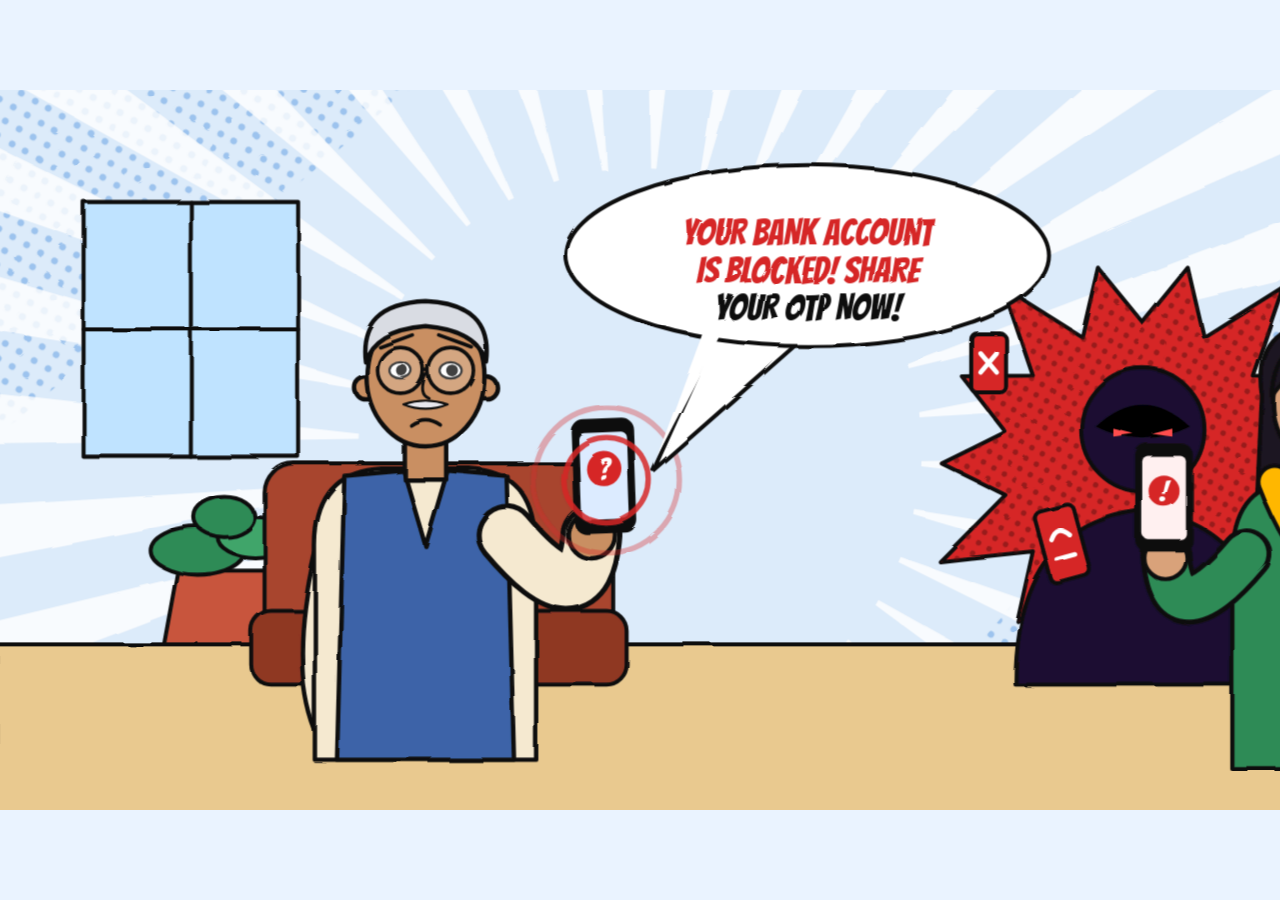
==== VRIDDHAKSHA – Safety Has a Shield (Landscape).html @ a9d3f5a1 "Updated Workshop Directory" ====
<!DOCTYPE html>
<html lang="en"><head><meta charset="utf-8">
<meta name="viewport" content="width=device-width, initial-scale=1, viewport-fit=cover">
<title>VRIDDHAKSHA – Safety Has a Shield</title>
<link href="https://fonts.googleapis.com/css2?family=Bangers&family=Inter:wght@800&display=swap" rel="stylesheet">
<style>
html,body{margin:0;height:100%;background:#EAF3FF;overflow:hidden}
#w{position:absolute;left:50%;top:50%;width:1920px;height:1080px;transform-origin:0 0;overflow:hidden}
svg{display:block}
.o{stroke:#111;stroke-width:6;stroke-linejoin:round;stroke-linecap:round}
.cm{font-family:Bangers,Impact,sans-serif;stroke:#111;stroke-width:12;paint-order:stroke;stroke-linejoin:round;text-anchor:middle}
.ui{font-family:Inter,Arial,sans-serif;font-weight:800}
</style></head><body>
<div id="w"><svg id="st" viewBox="0 0 1920 1080" width="1920" height="1080">
<defs>
<pattern id="ht" width="24" height="24" patternUnits="userSpaceOnUse" patternTransform="rotate(30)"><circle cx="12" cy="12" r="5" fill="#9CC3EE"/></pattern>
<pattern id="htd" width="18" height="18" patternUnits="userSpaceOnUse" patternTransform="rotate(30)"><circle cx="9" cy="9" r="4" fill="#5A0E0E"/></pattern>
<filter id="wob" x="-3%" y="-3%" width="106%" height="106%"><feTurbulence id="tb" type="fractalNoise" baseFrequency="0.012" numOctaves="2" seed="1"/><feDisplacementMap in="SourceGraphic" scale="6"/></filter>
<clipPath id="mc"><rect x="720" y="270" width="560" height="620" rx="24"/></clipPath>
<path id="sh" d="M0,-150 C60,-120 120,-110 140,-110 C140,40 100,130 0,190 C-100,130 -140,40 -140,-110 C-120,-110 -60,-120 0,-150Z"/>
</defs>
<rect width="1920" height="1080" fill="#EAF3FF"/>
<g id="cam" filter="url(#wob)">
<g id="sc">
<g id="room">
<rect width="1920" height="1080" fill="#DCEBFA"/>
<path d="M1920,1080 L1920,300 L1250,1080Z" fill="url(#ht)"/><path d="M0,0 L620,0 L0,520Z" fill="url(#ht)"/>
<g id="rays" fill="#fff" opacity=".8"></g>
<rect class="o" x="0" y="830" width="1920" height="260" fill="#E9C98F"/>
<g class="o"><rect x="130" y="170" width="320" height="380" fill="#BFE3FF"/><path d="M290,170V550M130,360H450" fill="none"/>
<path d="M250,830 L430,830 L410,720 L270,720Z" fill="#C8553D"/><ellipse cx="300" cy="690" rx="70" ry="36" fill="#2E8B57"/><ellipse cx="385" cy="670" rx="55" ry="30" fill="#3FA56B"/><ellipse cx="340" cy="640" rx="45" ry="30" fill="#2E8B57"/>
<g data-v="0,5.5"><rect x="400" y="560" width="520" height="320" rx="44" fill="#A8442F"/><rect x="380" y="780" width="560" height="110" rx="30" fill="#8F3724"/></g></g>
</g>
<g id="chars">
<g id="crim" data-t="0.15,5.05" data-k="pop" data-o="1710,560"><g id="crimf" transform="translate(1710 560)">
<polygon data-b="210,300,14" fill="#D62828" class="o"/><polygon data-b="210,300,14" fill="url(#htd)" opacity=".5"/>
<path d="M-190,330 Q-190,90 0,70 Q190,90 190,330Z" fill="#1a1030" class="o"/>
<circle cy="-50" r="92" fill="#1a1030" class="o"/><path d="M-70,-55 Q0,-120 70,-55 Q0,-20 -70,-55Z" fill="#000"/>
<path d="M-44,-52 L-14,-44 L-44,-40Z M44,-52 L14,-44 L44,-40Z" fill="#FF4D4D"/>
<g class="o" transform="translate(-120 120) rotate(-15)"><rect x="-30" y="-55" width="60" height="110" rx="10" fill="#D62828"/><path d="M-14,-10 Q0,-30 14,-10 M-14,20 H14" stroke="#fff" fill="none" stroke-width="7"/></g>
<g class="o" transform="translate(-230 -150)"><rect x="-26" y="-44" width="52" height="88" rx="9" fill="#D62828"/><path d="M-12,-14 L12,14 M12,-14 L-12,14" stroke="#fff" stroke-width="7"/></g>
</g></g>
<g id="man">
<g class="o">
<path d="M-150,240 Q-185,390 -150,480 L-95,480 Q-105,330 -112,240Z" fill="#F5E9D0"/>
<path d="M-150,520 L-150,230 Q-150,130 -60,125 L60,125 Q150,130 150,230 L150,520Z" fill="#F5E9D0"/>
<path d="M-110,135 L-30,128 L0,230 L30,128 L110,135 L120,520 L-120,520Z" fill="#3C64A8"/>
<rect x="-28" y="70" width="56" height="70" fill="#C98F62"/>
<circle cx="-82" cy="15" r="15" fill="#C98F62"/><circle cx="82" cy="15" r="15" fill="#C98F62"/>
<ellipse cy="0" rx="80" ry="95" fill="#C98F62"/>
<path d="M-82,-20 Q-92,-98 0,-102 Q92,-98 82,-20 Q70,-62 0,-68 Q-70,-62 -82,-20Z" fill="#D9DCE3"/>
<ellipse cx="-34" cy="-8" rx="15" ry="11" fill="#fff" stroke-width="3"/><ellipse cx="34" cy="-8" rx="15" ry="11" fill="#fff" stroke-width="3"/>
<circle cx="-32" cy="-8" r="5" fill="#111"/><circle cx="36" cy="-8" r="5" fill="#111"/>
<circle cx="-34" cy="-8" r="31" fill="#fff" fill-opacity=".2" stroke-width="5"/><circle cx="34" cy="-8" r="31" fill="#fff" fill-opacity=".2" stroke-width="5"/><path d="M-3,-8H3" stroke-width="5"/>
<path d="M0,-2 Q-10,25 5,30" fill="none" stroke-width="4"/>
<path d="M-30,38 Q0,28 30,38 Q0,50 -30,38Z" fill="#E8E8EE" stroke-width="3"/>
<g data-v="0,4.7" fill="none" stroke-width="5"><path d="M-62,-40 L-18,-56 M18,-56 L62,-40"/><path d="M-20,66 Q0,52 20,66"/></g>
<g data-v="4.7,9" fill="none" stroke-width="5"><path d="M-62,-52 Q-38,-62 -18,-52 M18,-52 Q38,-62 62,-52"/><path d="M-30,56 Q0,88 30,56Z" fill="#fff" stroke-width="4"/></g>
</g>
<g id="marm" data-v="0,6.3"><path d="M110,215 Q215,340 225,215" fill="none" stroke="#111" stroke-width="84" stroke-linecap="round"/><path d="M110,215 Q215,340 225,215" fill="none" stroke="#F5E9D0" stroke-width="70" stroke-linecap="round"/>
<circle class="o" cx="225" cy="215" r="32" fill="#C98F62"/>
<g id="mph"><rect class="o" x="205" y="60" width="80" height="150" rx="14" fill="#111"/><rect x="212" y="76" width="66" height="118" rx="8" fill="#DCEBFF"/><circle cx="245" cy="125" r="24" fill="#D62828"/><text x="245" y="139" class="cm" style="stroke:none;fill:#fff" font-size="40">?</text></g></g>
</g>
<g id="dau">
<g class="o">
<path d="M-88,-10 Q-104,-114 0,-116 Q104,-114 88,-10 L98,200 L-98,200Z" fill="#1b1320"/>
<path d="M-130,520 L-130,220 Q-130,120 -50,112 L50,112 Q130,120 130,220 L130,520Z" fill="#2E8B57"/>
<path d="M-70,112 Q-10,270 120,310" fill="none" stroke="#111" stroke-width="52"/><path d="M-70,112 Q-10,270 120,310" fill="none" stroke="#FFB703" stroke-width="40"/>
<rect x="-26" y="70" width="52" height="60" fill="#D9A27A"/>
<ellipse rx="72" ry="88" fill="#D9A27A"/>
<path d="M-74,-10 Q-72,-88 0,-92 Q72,-88 74,-10 Q40,-58 0,-52 Q-40,-58 -74,-10Z" fill="#1b1320"/>
<circle cy="-40" r="6" fill="#D62828" stroke="none"/>
<circle cx="-28" cy="-4" r="7" fill="#111" stroke="none"/><circle cx="28" cy="-4" r="7" fill="#111" stroke="none"/>
<g data-v="0,6" fill="none" stroke-width="5"><path d="M-48,-28 L-14,-20 M14,-20 L48,-28"/><path d="M-16,48 H16"/></g>
<g data-v="6,9" fill="none" stroke-width="5"><path d="M-46,-26 Q-28,-38 -12,-28 M12,-28 Q28,-38 46,-26"/><path d="M-26,40 Q0,68 26,40Z" fill="#fff" stroke-width="4"/></g>
<path d="M0,2 Q-6,18 4,20" fill="none" stroke-width="4"/>
</g>
<g id="dph" data-v="0,5.6"><path d="M-110,215 Q-215,340 -225,215" fill="none" stroke="#111" stroke-width="74" stroke-linecap="round"/><path d="M-110,215 Q-215,340 -225,215" fill="none" stroke="#2E8B57" stroke-width="60" stroke-linecap="round"/>
<circle class="o" cx="-225" cy="220" r="30" fill="#D9A27A"/><rect class="o" x="-265" y="60" width="76" height="148" rx="14" fill="#111"/><rect x="-258" y="75" width="62" height="118" rx="8" fill="#FFF0F0"/><circle cx="-227" cy="125" r="22" fill="#D62828"/><text x="-227" y="140" class="cm" style="stroke:none;fill:#fff" font-size="40">!</text></g>
</g>
</g>
<g id="fx">
<g data-v="0.3,2.2"><circle id="rA" cx="910" cy="585" r="60" fill="none" stroke="#D62828" stroke-width="8"/><circle id="rB" cx="910" cy="585" r="60" fill="none" stroke="#D62828" stroke-width="8"/></g>
<g data-t="0.9,2.2" data-k="pop" data-o="1000,420"><g transform="translate(1210 250)"><path class="o" d="M-130,100 L-230,320 L20,100Z" fill="#fff"/><ellipse class="o" rx="360" ry="135" fill="#fff"/><path d="M-150,98 L-120,98 L-225,300Z" fill="#fff"/>
<text class="cm" style="stroke:none;fill:#D62828" y="-15" font-size="54">YOUR BANK ACCOUNT</text><text class="cm" style="stroke:none;fill:#D62828" y="42" font-size="54">IS BLOCKED! SHARE</text><text class="cm" style="stroke:none;fill:#111" y="96" font-size="54">YOUR OTP NOW!</text></g></g>
<g data-t="2.2,5.0" data-k="pop" data-o="910,585"><g transform="translate(910 585) scale(1.35)"><use href="#sh" class="o" fill="#3B82F6" fill-opacity=".3" stroke-width="8" vector-effect="non-scaling-stroke"/><use href="#sh" transform="scale(.85)" fill="none" stroke="#FFB703" stroke-width="8" vector-effect="non-scaling-stroke"/></g></g>
<g data-t="2.3,3.4" data-k="fade"><g transform="translate(910 585)"><g id="beam" transform="rotate(20)"><rect x="-26" y="-340" width="52" height="680" fill="#2D7BFF" opacity=".5"/><rect x="-8" y="-340" width="16" height="680" fill="#fff" opacity=".8"/></g></g></g>
<g id="chips"></g>
<g data-t="3.0,3.55" data-k="pop" data-o="880,165"><g transform="translate(880 165) scale(2.2 .85)"><polygon data-b="150,190,16" fill="#FFB703" class="o"/></g><text class="cm" style="fill:#D62828" x="880" y="200" font-size="116">SCAM DETECTED!</text></g>
<g data-t="3.7,5.15" data-k="fade"><path id="net" d="M930,570 L1040,430 L1150,610 L1260,480 L1262,600" pathLength="1" fill="none" stroke="#2D7BFF" stroke-width="14" stroke-linecap="round" stroke-linejoin="round" data-d="3.7,4.2"/>
<g id="nodes" class="o" fill="#2E8B57"><circle cx="1040" cy="430" r="20"/><circle cx="1150" cy="610" r="20"/><circle cx="1260" cy="480" r="20"/></g></g>
<g id="dots" data-t="4.0,5.15" data-k="fade" class="o" fill="#FFB703"><circle r="15"/><circle r="15"/><circle r="15"/></g>
<g data-t="4.2,4.45" data-k="pop" data-o="1262,611"><g transform="translate(1262 611)"><polygon data-b="50,110,10" fill="#FFB703" class="o"/></g></g>
<g data-t="4.6,5.1" data-k="pop" data-o="1500,250"><g transform="translate(1500 250)"><path class="o" d="M-60,60 L-40,150 L20,60Z" fill="#fff"/><ellipse class="o" rx="180" ry="75" fill="#fff"/><path d="M-50,58 L-10,58 L-40,130Z" fill="#fff"/><text class="cm" style="stroke:none;fill:#0B3D91" y="16" font-size="62">PAPA, WAIT!</text></g></g>
<path data-t="4.6,5.1" data-k="fade" d="M1230,640 Q1070,800 940,640" fill="none" stroke="#2E8B57" stroke-width="12" stroke-linecap="round" stroke-dasharray="4 22"/>
<g data-t="6.5,7.95" data-k="pop" data-o="965,620"><g transform="translate(965 620) scale(2.4)"><use href="#sh" fill="#3B82F6" fill-opacity=".28" stroke="#111" stroke-width="9" vector-effect="non-scaling-stroke"/><use href="#sh" transform="scale(.9)" fill="none" stroke="#FFB703" stroke-width="8" vector-effect="non-scaling-stroke"/></g></g>
<g id="smalls"></g>
<g data-t="6.7,7.95" data-k="pop" data-o="960,190"><g transform="translate(960 190) scale(2.4 .72)"><polygon data-b="190,255,18" fill="#FFB703" class="o"/></g><g transform="translate(960 190) scale(2.0 .5)"><polygon data-b="150,215,18" fill="#2D7BFF" opacity=".0"/></g>
<text class="cm" style="fill:#0B3D91" x="960" y="228" font-size="104">SAFETY HAS A SHIELD!</text></g>
<g data-t="6.6,7.95" data-k="pop" data-o="240,95"><rect class="o" x="60" y="55" width="360" height="80" rx="40" fill="#fff"/><use href="#sh" transform="translate(112 95) scale(.19)" fill="#0B3D91" stroke="#111" stroke-width="22"/><text class="ui" x="145" y="106" font-size="31" fill="#0B3D91">VRIDDHAKSHA</text></g>
</g>
<g id="ui" data-t="5.1,6.35" data-k="fade">
<rect class="o" x="160" y="130" width="1600" height="820" rx="40" fill="#fff" stroke-width="8"/>
<path d="M164,220 V170 Q164,134 200,134 H1720 Q1756,134 1756,170 V220Z" fill="#0B3D91"/>
<text class="ui" x="220" y="192" font-size="38" fill="#fff">VRIDDHAKSHA · EMERGENCY</text><circle cx="1620" cy="177" r="14" fill="#FFB703"/><circle cx="1666" cy="177" r="14" fill="#2E8B57"/><circle cx="1712" cy="177" r="14" fill="#D62828"/>
<rect class="o" x="720" y="270" width="560" height="620" rx="24" fill="#DFF0DA"/>
<g clip-path="url(#mc)" fill="none"><path d="M700,820 Q900,700 1050,780 T1300,760" stroke="#8EC5FF" stroke-width="44"/><path d="M700,430 L1300,500 M850,260 L930,900 M1100,260 L1010,900 M700,700 L1300,640" stroke="#fff" stroke-width="22"/></g>
<rect class="o" x="720" y="270" width="560" height="620" rx="24" fill="none"/>
<g stroke="#2E8B57" stroke-width="14" fill="none" stroke-linecap="round" stroke-linejoin="round"><path pathLength="1" data-d="5.9,6.25" d="M620,560 L720,560"/><path pathLength="1" data-d="5.9,6.25" d="M1280,560 L1360,560 L1440,380"/><path pathLength="1" data-d="5.9,6.25" d="M1360,560 L1440,560"/><path pathLength="1" data-d="5.9,6.25" d="M1360,560 L1440,740" stroke="#0B3D91"/></g>
<g data-t="5.2,6.35" data-k="pop" data-o="470,560"><circle id="sr" cx="470" cy="560" r="150" fill="none" stroke="#D62828" stroke-width="14"/><circle class="o" cx="470" cy="560" r="150" fill="#D62828" stroke-width="9"/><text class="cm" style="stroke:none;fill:#fff" x="470" y="605" font-size="140">SOS</text></g>
<ellipse cx="1000" cy="568" rx="40" ry="12" fill="#000" opacity=".25"/>
<g id="pinw"><g id="pin" data-t="5.5,6.35" data-k="fade"><g transform="translate(1000 560)"><path class="o" d="M0,0 C-70,-90 -60,-170 0,-170 C60,-170 70,-90 0,0Z" fill="#D62828"/><circle cy="-108" r="24" fill="#fff" class="o"/></g></g></g>
<g id="fam"></g>
</g>
</g></g>
<g id="blk"></g>
</svg></div>
<script>
const $=s=>document.querySelector(s),$$=s=>[...document.querySelectorAll(s)];
const cl=(x,a=0,b=1)=>Math.min(b,Math.max(a,x)),pr=(t,a,b)=>cl((t-a)/(b-a)),lr=(a,b,e)=>a+(b-a)*e;
const eob=x=>1+2.9*Math.pow(x-1,3)+1.9*Math.pow(x-1,2),ec=x=>1-Math.pow(1-x,3);
const bn=x=>{const n=7.5625,d=2.75;if(x<1/d)return n*x*x;if(x<2/d)return n*(x-=1.5/d)*x+.75;if(x<2.5/d)return n*(x-=2.25/d)*x+.9375;return n*(x-=2.625/d)*x+.984375};
const bp=(a,b,n)=>{let s='';for(let i=0;i<n*2;i++){const g=i*Math.PI/n,r=i%2?a:b*(i%6==0?1.12:1);s+=(Math.cos(g)*r).toFixed(0)+','+(Math.sin(g)*r).toFixed(0)+' '}return s};
// chips
$('#chips').innerHTML=['OTP REQUEST','BANK IMPERSONATION','URGENCY TRICK','VOICE PHISHING'].map((l,i)=>{const y=370+i*95,a=(2.55+i*.22),h=a+.1;return `<g data-t="${a.toFixed(2)},3.5" data-k="pop" data-o="1285,${y}"><rect class="o" x="1070" y="${y-36}" width="430" height="72" rx="36" fill="#fff" stroke="#D62828"/><circle cx="1110" cy="${y}" r="20" fill="#D62828"/><text class="cm" style="stroke:none;fill:#fff" x="1110" y="${y+11}" font-size="32">!</text><text class="ui" x="1145" y="${y+9}" font-size="25" fill="#8E1B1B">${l}</text></g><g data-t="${a.toFixed(2)},${h.toFixed(2)}" data-k="pop" data-o="1070,${y}"><g transform="translate(1070 ${y})"><polygon data-b="38,90,9" fill="#FFB703" class="o"/></g></g>`}).join('');
// family / police icons
const ic=(x,y,c,a)=>`<g data-t="${a},6.35" data-k="pop" data-o="${x},${y}"><circle class="o" cx="${x}" cy="${y}" r="62" fill="${c}"/><circle cx="${x}" cy="${y-14}" r="18" fill="#fff"/><path d="M${x-30},${y+38} Q${x},${y-8} ${x+30},${y+38}Z" fill="#fff"/></g>`;
$('#fam').innerHTML=ic(1500,380,'#2E8B57',5.75)+ic(1500,560,'#2E8B57',5.9)+`<g data-t="6.05,6.35" data-k="pop" data-o="1500,740"><g transform="translate(1500 740) scale(.42)"><use href="#sh" class="o" fill="#0B3D91" stroke-width="14"/><path d="M0,-70 L20,-20 L74,-20 L30,12 L46,66 L0,34 L-46,66 L-30,12 L-74,-20 L-20,-20Z" fill="#FFB703"/></g></g>`;
// small shields
$('#smalls').innerHTML=[[560,340],[1370,360],[520,650],[1410,670],[1300,900]].map((p,i)=>`<g data-t="${(6.95+i*.1).toFixed(2)},7.95" data-k="pop" data-o="${p[0]},${p[1]}"><g class="bob" data-y="${p[1]}"><g transform="translate(${p[0]} ${p[1]}) scale(.5)"><use href="#sh" class="o" fill="#2E8B57" stroke-width="12"/><path d="M-50,10 L-12,50 L55,-40" fill="none" stroke="#fff" stroke-width="22" stroke-linecap="round" stroke-linejoin="round"/></g></g></g>`).join('');
$$('[data-b]').forEach(e=>{const[a,b,n]=e.dataset.b.split(',').map(Number);e.setAttribute('points',bp(a,b,n))});
let r='';for(let i=0;i<36;i++){const a=i*Math.PI/18,P=(R,d)=>(960+R*Math.cos(a+d)).toFixed(0)+','+(540+R*Math.sin(a+d)).toFixed(0);r+=`<polygon points="${P(420,-.01)} ${P(1700,-.05)} ${P(1700,.05)} ${P(420,.01)}"/>`}
$('#rays').innerHTML=r;
// caches
const A=$$('[data-t]').map(e=>{const[a,b]=e.dataset.t.split(',').map(Number),o=(e.dataset.o||'960,540').split(',').map(Number);return{e,a,b,k:e.dataset.k,o}});
const V=$$('[data-v]').map(e=>({e,r:e.dataset.v.split(';').map(s=>s.split(',').map(Number))}));
const D=$$('[data-d]').map(e=>({e,a:+e.dataset.d.split(',')[0],b:+e.dataset.d.split(',')[1]}));
D.forEach(d=>{d.e.setAttribute('stroke-dasharray','1 1')});
const net=$('#net'),dots=[...$('#dots').children],bobs=$$('.bob');
const T=(e,s)=>e.setAttribute('transform',s);
function R(t,f){
 $('#tb').setAttribute('seed',f%24+1);
 for(const x of A){const q=pr(t,x.b,x.b+.2),p=pr(t,x.a,x.a+.3),vis=t>=x.a&&t<x.b+.2;x.e.style.display=vis?'':'none';if(!vis)continue;
  let sx=1,sy=1,o=1-q;
  if(x.k=='pop'){const s=eob(p),w=.25*(1-p)*Math.sin(p*10);sx=s*(1+w);sy=s*(1-w)}else o=p*(1-q);
  T(x.e,`translate(${x.o[0]} ${x.o[1]}) scale(${sx} ${sy}) translate(${-x.o[0]} ${-x.o[1]})`);x.e.setAttribute('opacity',o)}
 for(const v of V)v.e.style.display=v.r.some(r=>t>=r[0]&&t<r[1])?'':'none';
 for(const d of D)d.e.setAttribute('stroke-dashoffset',1-pr(t,d.a,d.b));
 T($('#cam'),`translate(960 540) scale(${1+.03*t/8}) translate(-960 -540)`);
 T($('#rays'),`rotate(${(f%4)*1.4} 960 540)`);
 $('#sc').setAttribute('opacity',pr(t,0,.25)*(1-pr(t,7.75,8)));
 const ro=t<5.8?1-pr(t,5,5.25):pr(t,6.2,6.45);
 $('#chars').setAttribute('opacity',ro);$('#room').setAttribute('opacity',Math.max(ro,0));
 $('#crimf').setAttribute('opacity',t<4?1:1-pr(t,4,5));
 // man
 const e=ec(pr(t,6.2,6.6)),mx=lr(640,800,e),my=lr(430,470,e),ms=lr(1.1,1.05,e);
 T($('#man'),`translate(${mx} ${my}) scale(${ms})`);
 let dx=0,rot=0;if(t>.3&&t<2.2){dx=f%2?3:-3;rot=f%2?2:-2}
 T($('#mph'),`translate(${dx} 0) rotate(${rot} 245 135)`);
 // daughter
 let px,py=470;if(t<5.6)px=lr(1980,1500,ec(pr(t,3.6,4.1)));else px=1130;
 T($('#dau'),`translate(${px} ${py}) scale(1.05)`);
 // rings & beam
 [['#rA',0],['#rB',.5]].forEach(([s,o])=>{const ph=((t-.4)*1.5+o)%1;$(s).setAttribute('r',50+90*ph);$(s).setAttribute('opacity',1-ph)});
 T($('#beam'),`rotate(20) translate(${Math.sin((t-2.3)*5.2)*190} 0)`);
 // network dots
 const L=net.getTotalLength();dots.forEach((c,i)=>{const u=(((t-4)*.85)+i*.33)%1,p=net.getPointAtLength(u*L);c.setAttribute('cx',p.x);c.setAttribute('cy',p.y)});
 // SOS ring, pin
 const ph=((t-5.3)*2)%1;$('#sr').setAttribute('r',150*(1+.7*ph));$('#sr').setAttribute('opacity',1-ph);
 T($('#pinw'),`translate(0 ${-300*(1-bn(pr(t,5.5,6)))})`);
 bobs.forEach((b,i)=>T(b,`translate(0 ${Math.sin(t*5+i)*10})`));
}
function fit(){const s=Math.min(innerWidth/1920,innerHeight/1080);$('#w').style.transform=`translate(${-960*s}px,${-540*s}px) scale(${s})`}
addEventListener('resize',fit);fit();
let lf=-1;const t0=performance.now();
(function loop(){const t=((performance.now()-t0)/1000)%8,f=Math.floor(t*12);if(f!==lf){lf=f;R(f/12+.001,f)}requestAnimationFrame(loop)})();
</script></body></html>
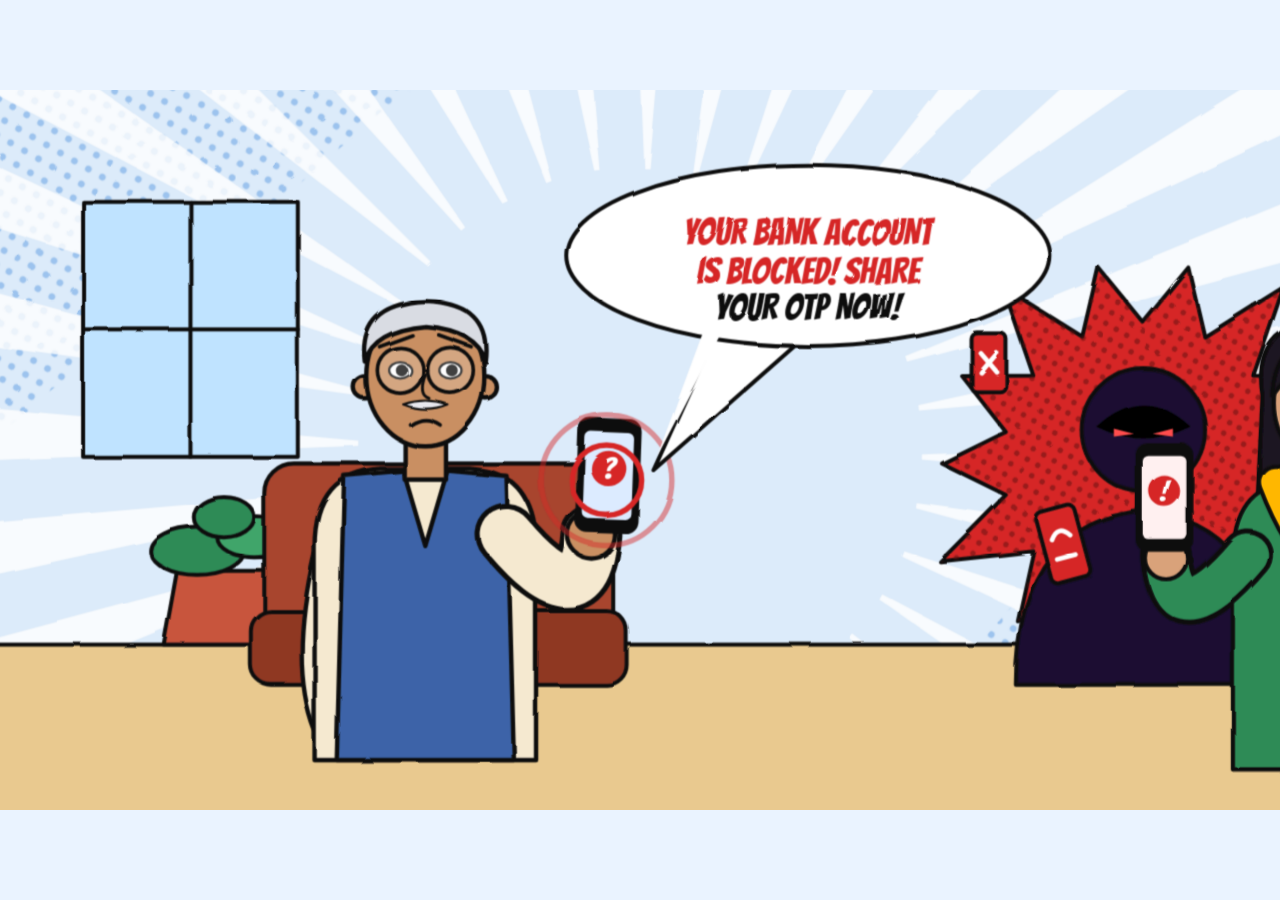
==== commit 848628f4: "Workshop Modified" ====
--- a/VRIDDHAKSHA – Safety Has a Shield (Landscape).html
+++ b/VRIDDHAKSHA – Safety Has a Shield (Landscape).html
@@ -161,7 +161,7 @@
  let px,py=470;if(t<5.6)px=lr(1980,1500,ec(pr(t,3.6,4.1)));else px=1130;
  T($('#dau'),`translate(${px} ${py}) scale(1.05)`);
  // rings & beam
- [['#rA',0],['#rB',.5]].forEach(([s,o])=>{const ph=((t-.4)*1.5+o)%1;$(s).setAttribute('r',50+90*ph);$(s).setAttribute('opacity',1-ph)});
+ [['#rA',0],['#rB',.5]].forEach(([s,o])=>{const ph=((((t-.4)*1.5+o)%1)+1)%1;$(s).setAttribute('r',50+90*ph);$(s).setAttribute('opacity',1-ph)});
  T($('#beam'),`rotate(20) translate(${Math.sin((t-2.3)*5.2)*190} 0)`);
  // network dots
  const L=net.getTotalLength();dots.forEach((c,i)=>{const u=(((t-4)*.85)+i*.33)%1,p=net.getPointAtLength(u*L);c.setAttribute('cx',p.x);c.setAttribute('cy',p.y)});
